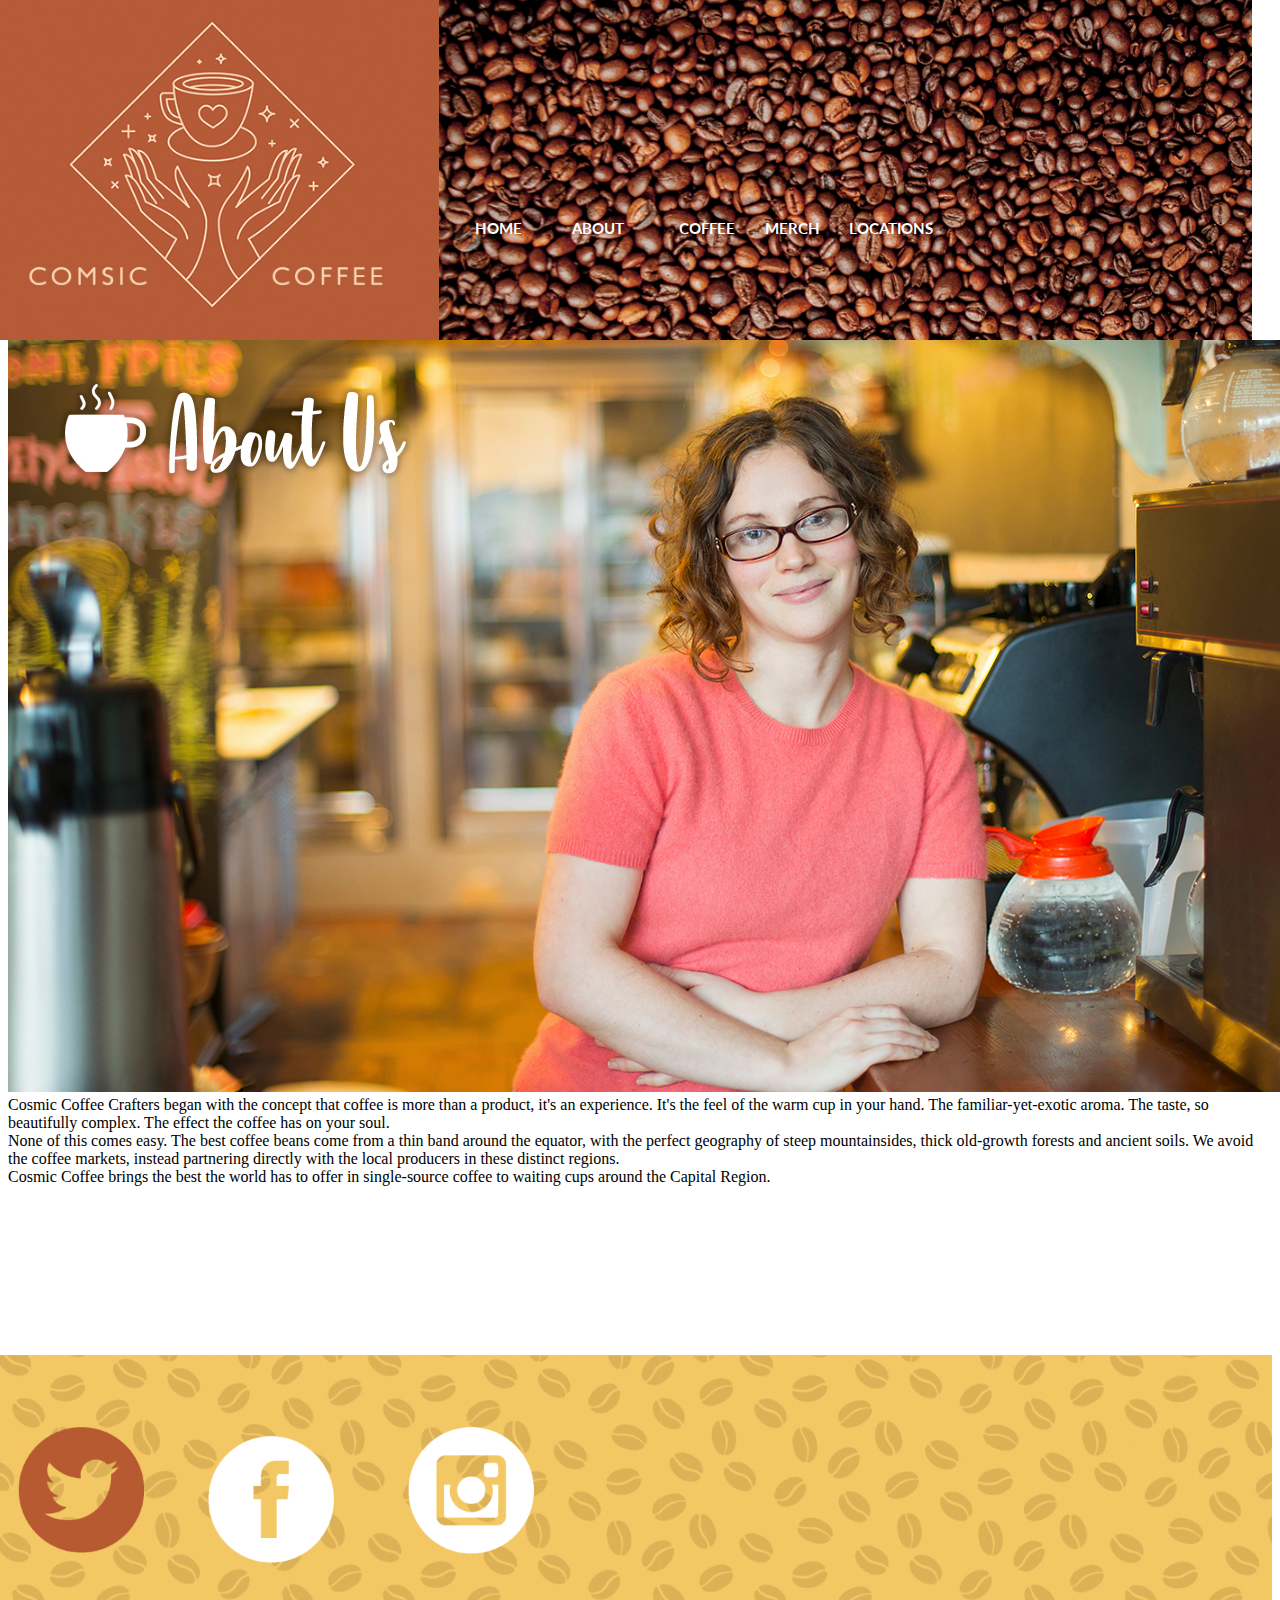
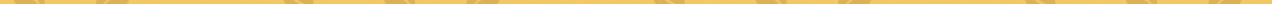
==== about.html @ 32108350 "cosmic coffee live" ====
<!DOCTYPE html>
<html lang="en">
<head>
    <meta charset="UTF-8">
    <meta name="viewport" content="width=device-width, initial-scale=1.0">
    <title>Comsic Coffee</title>
    <link rel="stylesheet" type="text/css" href="style.css">
    <link rel="stylesheet" type="text/css" href="style2.css">
    <link rel="stylesheet" type="text/css" href="//fonts.googleapis.com/css?family=Lato" />
</head>
<body>
    
    <header class="TopRow">


        <img src="/coffee_images/banner_cc-logo.jpg" class="CosmicLogo">

       
        

            <img src="/coffee_images/banner_beans-only.jpg" class="RightSideHeaderBeans">
            
            <!-- <img class="CoffeeCupIcon" src="coffee_images/coffee_mug_icon.png"> -->

            <nav class="Directory">
                
                <div class="Directory">
                    <h2>
                        <a class="HomeButton Button" href="">HOME</a>
                    </h2>
                </div>
                <div class="Directory">
                    <h2>
                        <a class="AboutButton Button" href="/about.html">ABOUT</a>
                    </h2>
                </div>
                <div class="Directory">
                    <h2>
                        <a class="CoffeeButton Button" href="/products.html">COFFEE</a>
                    </h2>
                </div>
                <div class="Directory">
                    <h2>
                        <a class="MerchButton Button" href="/products.html">MERCH</a>
                    </h2>
                </div>
                <div class="Directory">
                    <h2>
                        <a class="LocationsButton Button" href="/locations.html">LOCATIONS</a>
                    </h2>
                </div>
            
        </nav>

    </header>

<main>

   <img src="coffee_images/about_us_photo_1400.jpg" alt="ABOUT US" width: 400px;>
        </div>

        <div class="storybox">
<storytext>Cosmic Coffee Crafters began with the concept that coffee is more than a product, it's an experience. It's the feel of the warm cup in your hand. The familiar-yet-exotic aroma. The taste, so beautifully complex. The effect the coffee has on your soul.
    <br>
                None of this comes easy. The best coffee beans come from a thin band around the equator, with the perfect geography of steep mountainsides, thick old-growth forests and ancient soils. We avoid the coffee markets, instead partnering directly with the local producers in these distinct regions.
                <br>
                Cosmic Coffee brings the best the world has to offer in single-source coffee to waiting cups around the Capital Region.
                </storytext>

        </div>



</div>





</main>




    <footer>
       

        <li>
            <img class="FB" src="coffee_images/logo_fb.png">
        </li>

        <li>
            <img class="TW" src="coffee_images/logo_br_twitter.png">
        </li>

        <li>
            <img class="IG" src="coffee_images/logo_instagram.png">
        </li>



        <img src="/coffee_images/bottom_beans.jpg" class="FooterImage">

        


        <!-- <ul class="BottomIcons">
            <li>
                <li>
                    <img class="TW" src="coffee_images/logo_br_twitter.png">
                </li>
            </li> -->
            
        </ul>
    </footer>




</body>
</html>
---- style.css ----
html {box-sizing: border-box;}
*, *:before, *:after {box-sizing: inherit;}
a {text-decoration: none;color: rgb(243, 200, 82);color: inherit;}
ul ol {list-style: none;}
li {list-style: none;}

@import url("https://fonts.googleapis.com/css2?family=Lato&display=swap");

h2 { font-family: Lato; font-size: 11px; font-style: normal; font-variant: normal; font-weight: 700; line-height: 26.4px; } h3 { font-family: Lato; font-size: 14px; font-style: normal; font-variant: normal; font-weight: 700; line-height: 15.4px; } p { font-family: Lato; font-size: 14px; font-style: normal; font-variant: normal; font-weight: 400; line-height: 20px; } blockquote { font-family: Lato; font-size: 21px; font-style: normal; font-variant: normal; font-weight: 400; line-height: 30px; } pre { font-family: Lato; font-size: 13px; font-style: normal; font-variant: normal; font-weight: 400; line-height: 18.5667px; }


.TopRow {
    display: flex;
    flex-wrap: row;
    width: 100%;
    overflow: hidden;
    margin-left: -20px;
    margin-top: -10px;
}

.CosmicLogo {
    width: 35.7%;
    height: 20%;
 
}

.Directory {
    color: white;
    position: relative;
    top: 60%;
    right: 20%;
    display: flex;
    margin: 5%;
    font-size: 1.2vw;
    /* margin-right: -5%; */
}
.HomeButton {
    margin: -100%;
}
.AboutButton {
    margin: -50%;
}
.Button {
    font-size: 1.2vw;
    color: white;
    /* margin-right: 15%; */
    /* margin: -50%; */
}

.Directory a:hover{
    transition: .5s;
    color: rgb(255, 216, 184);
}
.RightSideHeaderBeans {
    width: 75%;
    height: 20%;
    margin-right: -50%;
    
}

.CoffeeCupIcon {
    width: 5%;
}



.MainSection {
    width: 100%;
    height: 140%;
    background-color: white;
    display: flex;
    flex-wrap: wrap;
    /* justify-content: center; */
}


.CoffeeCupContainer {
    width: 100%;
    height: 100%;
    display: flex;
    justify-content: center;
    margin: 5%;
}
.CupWithBeans {
    width: 55%;
    height: 65%;
 
}
.labels {
    display: flex;
    flex-direction: row;
    width: 50%;
    height: 20%;
    margin: 2%;
    margin-bottom: -170px;
}




.Block {
    min-width: 50px;
    min-height: 50px;
    background-color: red;
    width: 250px;
    height: 150px;
    position: relative;
    right: 198%;
    margin-top: 24%;
    opacity: 0; 
    margin-right: 5%;
}
.Block2 {
    min-width: 50px;
    min-height: 50px;
    background-color: rgb(0, 255, 213);
    width: 250px;
    height: 150px;
    position: relative;
    right: 92%;
    margin-top: -60%;
    opacity: 0;
    z-index: 3; 
    border-radius: 50%;
}
.Block3 {
    min-width: 50px;
    min-height: 50px;
    background-color: rgb(212, 0, 255);
    width: 250px;
    height: 150px;
    position: relative;
    right: 92%;
    margin-top: -60%;
    opacity: 0;
    z-index: 3; 
    border-radius: 50%;
}



.FooterImage {
    width: 100.6%;
    height: 30%;
    margin-left: -8px;
    margin-bottom: -12px;
    margin-top: -230px;
}


.FB {
    position: relative;
    width: 10%;
    top: 250px;
    left: 200px;

}

.TW {
    width: 10%;
    position: relative;
    top: 110px;
    left: 10px;
}

.IG {
    position: relative;
    width: 10%;
    left: 400px;
    top: -20px;
}
















@media (max-width: 450px) {
    body {
        color: black;
    }

    .ComsicLogo {
        width: 150%;
        height: 20%;
    }
    .Directory {
        opacity: 1;
        position: relative;
        z-index: 8;
        color: black;
        top: 800px;
        font-size: 2vw;
    }
    .HomeButton {
        opacity: 1;
        position: relative;
        z-index: 5;
        color: black;
        top: 200px;
        right: 200px;
        font-size: 2vw;
    }
    .RightSideHeaderBeans {
        width: 160%;
        height: 150%;
    }
    .TopRow {
        flex-wrap: wrap;
        justify-content: center;
    }
    .FooterImage {
        width: 104%;
        margin-right: -60px;
    }
    .TW {
        margin-top: -2px;
    }
    .FB {
        margin-bottom: 15px;
        bottom: 92px;
    }
    
}



@media (max-width: 900px) {
    body {
        top: 1px;
    }

    .Directory {
        font-size: 3vw;
    }
    .Button {

        font-size: 1.6vw;
   
    }
    .HomeButton {
        margin-left: 20px;
    }
    .AboutButtom {
        margin-left: 40px;
    }
    .TW {
        margin-bottom: 45px;
    }
    .FB {
        margin-bottom: 50px;
        margin-left: -60px;
    }
    .IG {
        margin-bottom: -40px;
        margin-left: -150px;
    }
}



@media (max-width: 490px) {
    body {
        top: 1px;
    }

    .Directory {
        font-size: 3vw;
    }
    .Button {

        font-size: 1.6vw;
   
    }
    .HomeButton {
        margin-left: 20px;
    }
    .AboutButtom {
        margin-left: 40px;
    }
    .TW {
        margin-bottom: 85px;
        
    }
    .FB {
        margin-bottom: 90px;
        margin-left: -120px;
        
    }
    .IG {
        margin-bottom: -20px;
        margin-left: -250px;
        
    }
   
}
---- style2.css ----
@import url("https://fonts.googleapis.com/css2?family=Lato&display=swap");

.head-section {
    display: flex;
    flex-direction: row;
     flex-wrap: wrap;
    flex-flow: row wrap;
  }

.headlogo {
    margin-bottom: 10px;
    display: flex;
    flex-wrap: row;

}

.box {
    background-color: rgb(77, 48, 5);
    height: 90px;
    padding: 20px;
    background-image: url("coffee_images/banner_beans-scoop.jpg");
    background-position: center;
  background-size: cover;
  display: flex-left;
  justify-content: flex-start;
    }

    .bannerphoto {
        position: relative;
        text-align: center;
    }

    .navigation1 {
        position: absolute;
        bottom: 160px;
        left: 18px;
        font-family: Lato;
        font-size: 18px;
        color: white
    }

   .navigation2 {
        position: absolute;
        bottom: 124px;
        left: 18px;
        font-family: Lato;
        font-size: 18px;
        color: white

    }

    .navigation3 {
        position: absolute;
        bottom: 90px;
        left: 18px;
        font-family: Lato;
        font-size: 18px;
        color: white

    }

    navtext {
        font-family: 'Lato', sans-serif;
        font-size: medium;
        align-content: left;
        padding-left: 40px;
        color: rgb(255, 255, 255);
        letter-spacing: 22px;
      }

      .bottomlinks {
        position: absolute;
        bottom: 18px;
        left: 18px;
        font-size: 18px;
        color: white

    }
      bottomtext {
        font-family: 'Lato', sans-serif;
        font-size: small;
        align-content: center;
        padding-left: 40px;
        color: rgb(0, 0, 0);
      }

      .location-section {
        display: flex;
        flex-direction: row;
          flex-wrap: wrap;
        flex-flow: row wrap;
        flex-direction: column;
      }

      .locationbox {
            color: rgb(0, 0, 0);
            border: 1px solid #333;
            width: 400px;
            padding: 20px;
            margin-bottom: 30px;
            margin-right: 60px;
            box-shadow: 0 5px 10px rgba(51, 51, 51, 1);
            object-fit: contain;
            /* float: right;
            clear: both; */
    }

    locationtext1 {
        font-family: 'Lato', sans-serif;
        font-size: 12px;
        /* align-content: left */
        text-align: justify;
        text-justify: inter-word;
    }

    locationtext2 {
        font-family: 'Lato', sans-serif;
        font-weight: bold;
        text-transform: uppercase;
        font-size: 14px;
        align-content: left
    }

    .locationimage {
        width: 360px;
    }


    .bannertop {
   display: block;
   align: left;
    /* justify-content: flex-start; */
      }


      .productbox {
        color: rgb(0, 0, 0);
        border: 1px solid #333;
        width: 400px;
        padding: 20px;
        margin-top: 30px;
        margin-bottom: 30px;
        margin-right: 60px;
        /* box-shadow: 0 5px 10px rgba(51, 51, 51, 1); */
        object-fit: contain;
        display:block;
        float:left;
}


.LocGlassTop {
  position: relative;
  float: left;
  clear: both;
  margin-right: 50%;
  margin-bottom: 70%;
}
.LocBoxes {
  /* flex-wrap: row; */
  flex-direction: row;


}
.CosmicLogoLocations {
  width: 33%;
  height: 30%;
}
.Beans {
  width: 65%;
}



























@media (max-width: 526px) {
  body {
      color: black;
  }

  .productbox {
      width: 460px;
      /* height: 20%; */
  }
  .locationbox {
    width: 460px;
  }
}
@media (min-width: 1017px) {
  body {
      color: black;
  }

  .productbox {
      width: 440px;
      /* height: 20%; */
  }
  .locationbox {
    width: 440px;
  }
}
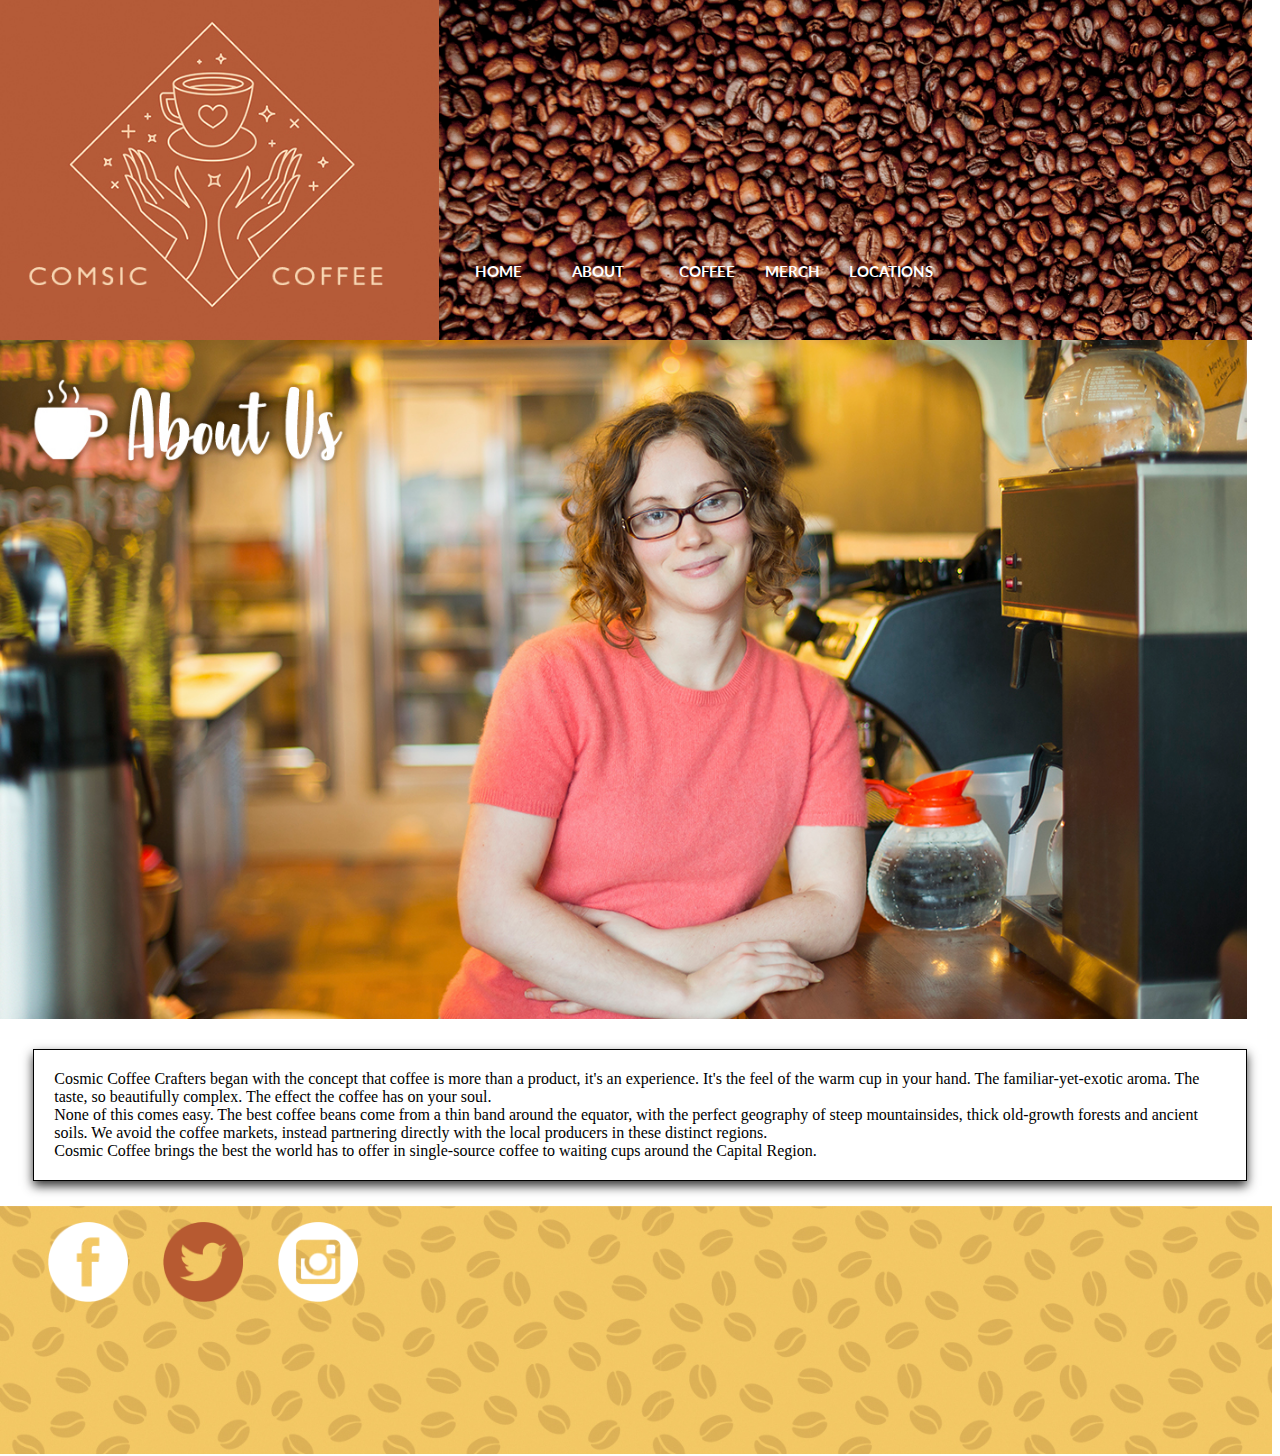
==== commit 459cc444: "Finalized Simple form" ====
--- a/about.html
+++ b/about.html
@@ -26,7 +26,7 @@
                 
                 <div class="Directory">
                     <h2>
-                        <a class="HomeButton Button" href="">HOME</a>
+                        <a class="HomeButton Button" href="/index.html">HOME</a>
                     </h2>
                 </div>
                 <div class="Directory">
@@ -56,7 +56,7 @@
 
 <main>
 
-   <img src="coffee_images/about_us_photo_1400.jpg" alt="ABOUT US" width: 400px;>
+   <img class="AboutPhoto" src="coffee_images/about_us_photo_1400.jpg" alt="ABOUT US" width: 400px;>
         </div>
 
         <div class="storybox">
@@ -82,9 +82,10 @@
 
 
 
-    <footer>
-       
+<footer>
 
+        
+    <ul class="IconRow">
         <li>
             <img class="FB" src="coffee_images/logo_fb.png">
         </li>
@@ -96,23 +97,13 @@
         <li>
             <img class="IG" src="coffee_images/logo_instagram.png">
         </li>
+    </ul>
 
+<img src="/coffee_images/bottom_beans.jpg" class="FooterImage">
 
-
-        <img src="/coffee_images/bottom_beans.jpg" class="FooterImage">
-
-        
-
-
-        <!-- <ul class="BottomIcons">
-            <li>
-                <li>
-                    <img class="TW" src="coffee_images/logo_br_twitter.png">
-                </li>
-            </li> -->
-            
-        </ul>
-    </footer>
+    
+</ul>
+</footer>
 
 
 
--- a/style.css
+++ b/style.css
@@ -27,7 +27,7 @@
 .Directory {
     color: white;
     position: relative;
-    top: 60%;
+    top: 80%;
     right: 20%;
     display: flex;
     margin: 5%;
@@ -86,16 +86,47 @@
     height: 65%;
  
 }
+
+.labelswrapper {
+    display: flex;
+    flex-direction: row;
+    /* display: inline-block; */
+    margin-left: 12%;
+}
 .labels {
-    display: flex;
-    flex-direction: row;
-    width: 50%;
-    height: 20%;
+    width: 300px;
+    height: 100px;
+    margin-bottom: -100px;
+    margin-right: 30px;
+    margin-left: 30px;
     margin: 2%;
-    margin-bottom: -170px;
-}
-
-
+    display: inline-block;
+}
+
+.Aboutlabel {
+    /* margin-right: 30px;
+    padding: 20px; */
+    width: 300px;
+    height: 200px;
+    margin: 6%;
+    display: inline-block;
+}
+.ProductsLabel {
+    width: 300px;
+    height: 200px;
+    margin: 6%;
+    display: inline-block;
+    /* position: absolute; */
+}
+.LocationsLabel {
+    display: inline-block;
+    width: 300px;
+    height: 200px;
+    margin: 6%;
+    margin-left: 60px;
+ 
+    
+}
 
 
 .Block {
@@ -144,32 +175,74 @@
     height: 30%;
     margin-left: -8px;
     margin-bottom: -12px;
-    margin-top: -230px;
-}
+    /* margin-top: -230px; */
+    /* position: absolute;
+    display: inline-block; */
+    min-height: 110px;
+
+}
+.IconRow {
+    display: flex;
+    flex-direction: row;
+    position: absolute;
+    
+}
+
 
 
 .FB {
     position: relative;
-    width: 10%;
-    top: 250px;
-    left: 200px;
+    z-index: 3;
+    display: inline-block;
+    margin-right: 35px;
+/* margin: -5%; */
+    width: 80px;
+    /* top: 150px;
+    left: 200px; */
 
 }
 
 .TW {
-    width: 10%;
-    position: relative;
-    top: 110px;
+    width: 80px;
+    position: relative;
+    z-index: 3;
+    margin-right: 35px;
+    /* margin: 5%; */
+    /* top: 63px;
     left: 10px;
+    margin-top: 5%; */
 }
 
 .IG {
     position: relative;
-    width: 10%;
-    left: 400px;
-    top: -20px;
-}
-
+    z-index: 3;
+    width: 80px;
+    /* margin: 5%; */
+    /* left: 400px;
+    top: -20px; */
+}
+
+
+
+
+.AboutPhoto {
+    width: 100%;
+    margin-left: -2%;
+}
+.ProductsSection {
+    margin: 1%;
+    /* float: right; */
+}
+
+.storybox {
+    border: solid black 1px;
+    margin: 2%;
+    box-shadow: 0 5px 10px rgba(51, 51, 51, 1);
+    padding: 20px;
+}
+.ProductsFooter {
+    float: right;
+}
 
 
 
@@ -189,7 +262,10 @@
     body {
         color: black;
     }
-
+    .labels {
+        opacity: 0;
+        width: 10px;
+    }
     .ComsicLogo {
         width: 150%;
         height: 20%;
@@ -224,11 +300,15 @@
         margin-right: -60px;
     }
     .TW {
-        margin-top: -2px;
+        width: 40px;
     }
     .FB {
-        margin-bottom: 15px;
-        bottom: 92px;
+        /* margin-bottom: 15px;
+        bottom: 92px; */
+        width: 40px;
+    }
+    .IG {
+        width: 40px;
     }
     
 }
@@ -254,7 +334,7 @@
     .AboutButtom {
         margin-left: 40px;
     }
-    .TW {
+    /* .TW {
         margin-bottom: 45px;
     }
     .FB {
@@ -264,7 +344,7 @@
     .IG {
         margin-bottom: -40px;
         margin-left: -150px;
-    }
+    } */
 }
 
 
@@ -288,7 +368,7 @@
     .AboutButtom {
         margin-left: 40px;
     }
-    .TW {
+    /* .TW {
         margin-bottom: 85px;
         
     }
@@ -301,6 +381,30 @@
         margin-bottom: -20px;
         margin-left: -250px;
         
-    }
+    } */
    
+}
+
+@media (max-width: 620px) {
+    body {
+        color: black;
+    }
+
+    .Directory {
+        top: 60%;
+        transition: 1s;
+    }
+    
+}
+
+@media (max-width: 830px) {
+    body {
+        color: black;
+    }
+
+    .LocGlassTop {
+        width: 80%;
+        transition: 2s;
+    }
+    
 }--- a/style2.css
+++ b/style2.css
@@ -95,17 +95,30 @@
       .locationbox {
             color: rgb(0, 0, 0);
             border: 1px solid #333;
-            width: 400px;
+            width: 430px;
             padding: 20px;
             margin-bottom: 30px;
             margin-right: 60px;
             box-shadow: 0 5px 10px rgba(51, 51, 51, 1);
-            object-fit: contain;
-            /* float: right;
-            clear: both; */
-    }
-
-    locationtext1 {
+            /* object-fit: contain; */
+            float: left;
+            clear: both;
+    }
+
+    .locationbox2 {
+      color: rgb(0, 0, 0);
+      border: 1px solid #333;
+      width: 430px;
+      padding: 20px;
+      margin-bottom: 30px;
+      margin-right: 60px;
+      box-shadow: 0 5px 10px rgba(51, 51, 51, 1);
+      /* object-fit: contain; */
+      float: right;
+      clear: both;
+}
+
+    .locationtext1 {
         font-family: 'Lato', sans-serif;
         font-size: 12px;
         /* align-content: left */
@@ -113,7 +126,7 @@
         text-justify: inter-word;
     }
 
-    locationtext2 {
+    .locationtext2 {
         font-family: 'Lato', sans-serif;
         font-weight: bold;
         text-transform: uppercase;
@@ -136,15 +149,16 @@
       .productbox {
         color: rgb(0, 0, 0);
         border: 1px solid #333;
-        width: 400px;
+        width: 430px;
         padding: 20px;
         margin-top: 30px;
         margin-bottom: 30px;
         margin-right: 60px;
         /* box-shadow: 0 5px 10px rgba(51, 51, 51, 1); */
         object-fit: contain;
-        display:block;
-        float:left;
+        display: block;
+        float: left;
+        /* clear: both; */
 }
 
 
@@ -153,7 +167,7 @@
   float: left;
   clear: both;
   margin-right: 50%;
-  margin-bottom: 70%;
+  margin-bottom: 15%;
 }
 .LocBoxes {
   /* flex-wrap: row; */
@@ -167,6 +181,9 @@
 }
 .Beans {
   width: 65%;
+  width: 75%;
+  height: 20%;
+  margin-right: -50%;
 }
 
 
@@ -221,3 +238,38 @@
     width: 440px;
   }
 }
+@media (min-width: 1015px) {
+  body {
+      color: black;
+  }
+
+
+  .locationbox {
+    clear: both;
+  }
+  .locationbox2 {
+    clear: right;
+  }
+  .LocBoxes {
+    justify-items: center;
+    align-content: center;
+  }
+}
+@media (max-width: 1015px) {
+  body {
+      color: black;
+  }
+
+
+  .locationbox {
+    clear: both;
+  }
+  .locationbox2 {
+    float: left;
+    clear: right;
+  }
+  .LocBoxes {
+    justify-content: center;
+    align-items: center;
+  }
+}